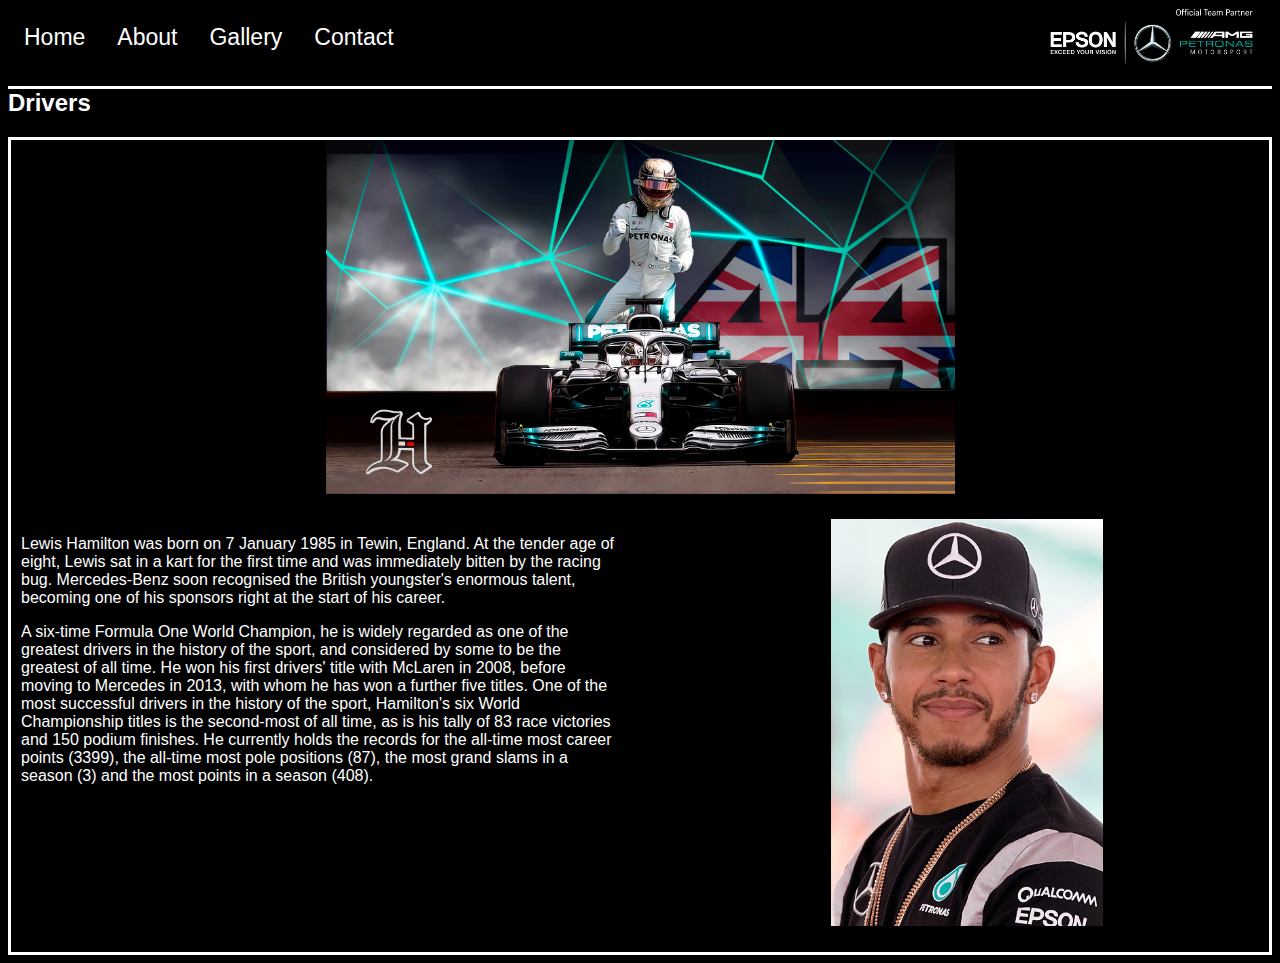
==== src/about.html @ 93f07370 "Added about page" ====
<html>
	<head>
	<title>About - Mercedes-AMG F1</title>
		<meta charset="UTF-8">
		<meta name="description" content="Mercedes F1 Team">
		<meta name="keywords" content="mercedes,f1,formula 1,hamilton">
		<meta name="author" content="Necula Florin-Alexandru">
		<link rel="stylesheet" type="text/css" href="style.css">	
	</head>
	<body>
		<header>
			<nav role="navigation">
					<picture>
						<source media="(max-width: 1000px)" srcset="mercedes_logo2.png">
						<img id="logo" src="mercedes_logo1.png" alt="Mercedes AMG Petronas Logo">
					</picture>
					<ul>
						<li><a href="home.html">Home</a></li>
						<li><a href="about.html">About</a></li>
						<li><a href="">Gallery</a>
							<ul class="dropdown">
								<li><a href="home.html">Team</a></li>
								<li><a href="home.html">Cars</a></li>
							</ul>
						</li>
						<li><a href="home.html">Contact</a></li>
					</ul>
			</nav>
		</header>
		
		<h2>Drivers</h2>
		<div class="container">
			<div class="item">
				<img id="frontimg" src="hamilton.png" alt="Hamilton">
			</div>
			<div class="item">
				<p>Lewis Hamilton was born on 7 January 1985 in Tewin, England. At the tender age of eight, Lewis sat in a kart for the first time and was immediately bitten by the racing bug. Mercedes-Benz soon recognised the British youngster's enormous talent, becoming one of his sponsors right at the start of his career.</p>
				<p>A six-time Formula One World Champion, he is widely regarded as one of the greatest drivers in the history of the sport, and considered by some to be the greatest of all time. He won his first drivers' title with McLaren in 2008, before moving to Mercedes in 2013, with whom he has won a further five titles. One of the most successful drivers in the history of the sport, Hamilton's six World Championship titles is the second-most of all time, as is his tally of 83 race victories and 150 podium finishes. He currently holds the records for the all-time most career points (3399), the all-time most pole positions (87), the most grand slams in a season (3) and the most points in a season (408).</p>
			</div>
			<div class="item">
				<img id="sideimg" src="lewis2.jpg">
			</div>
		</div>
	</body>
</html>
---- src/style.css ----
@media only screen and (min-width: 1001px) {
	a {
		text-decoration: none;
	}
	
	h1 {
		font-family: CorporateSRegular, "Helvetica Neue", Helvetica, Arial, sans-serif;
		color: #fff;
	}
	
	h4 {
		font-family: CorporateSDemi, Helvetica, Arial, sans-serif;
		color: #fff;
		font-size:1.3em;
	}
	
	h2 {
		font-family: CorporateSDemi, Helvetica, Arial, sans-serif;
		border-top:3px solid white;
		color: #fff;
	}
	
	p {
		font-family: CorporateSRegular, "Helvetica Neue", Helvetica, Arial, sans-serif;
		color: #fff;
		margin-left:10px;
	}
	
	nav {
		font-family: CorporateSRegular, "Helvetica Neue", Helvetica, Arial, sans-serif;
		width:auto;
		height:58px;
		background:#000;
		z-index:99;
	}

	ul {
		background: #000;
		list-style: none;
		margin: 0;
		padding-left: 0;
		z-index:99;
	}

	li {
		background: #000;
		display: block;
		float: left;
		padding: 1rem;
		position: relative;
		text-decoration: none;
		transition-duration: 0.5s;
		font-size:23px;
		z-index:99;
	}
	  
	li a {
		color: #fff;
	}

	li:hover, li:focus-within {
		background: #0ca597;
		cursor: pointer;
	}
	
	li:hover a {
		color:rgba(218,222,229,1);
	}

	li:focus-within a {
		outline: none;
	}

	ul li ul {
		background: rgba(218,222,229,1);
		visibility: hidden;
		opacity: 0;
		min-width: 5rem;
		position: absolute;
		transition: all 0.5s ease;
		margin-top: 1rem;
		left: 0;
		display: none;
		z-index:99;
	}

	ul li:hover > ul, ul li:focus-within > ul, ul li ul:hover, ul li ul:focus {
		visibility: visible;
		opacity: 1;
		display: block
	}

	ul li ul li {
		clear: both;
		width: 100%;
		z-index:99;
	}
	
	#logo {
		position:absolute;
		top:0px;
		right:0px;
		height:80px;
	}
	
	#homeimg {
		float: right;
		height:auto;
		width:40%;
		margin-right:125px;
	}
	
	#frontimg{
		display: block;
		margin-left: auto;
		margin-right: auto;
		width: 50%;
	}
	
	#sideimg{
		display: block;
		margin-left: auto;
		margin-right: auto;
		width: 45%;
	}

	
	body {
		background-color:#000;
	}

	* {box-sizing:border-box}

	.slideshow-container {
		max-width: 1000px;
		position: relative;
		margin: auto;
	}

	.mySlides {
		display: none;
	}

	.prev, .next {
		cursor: pointer;
		position: absolute;
		top: 50%;
		width: auto;
		margin-top: -22px;
		padding: 16px;
		color: white;
		font-weight: bold;
		font-size: 18px;
		transition: 0.6s ease;
		border-radius: 0 3px 3px 0;
		user-select: none;
	}

	.next {
		right: 0;
		border-radius: 3px 0 0 3px;
	}

	.prev:hover, .next:hover {
		background-color: rgba(0,0,0,0.8);
	}

	.text {
		color: #f2f2f2;
		font-size: 1.5em;
		padding: 8px 12px;
		position: absolute;
		bottom: 8px;
		width: 100%;
		text-align: center;
		font-family: CorporateSRegular, "Helvetica Neue", Helvetica, Arial, sans-serif;
		background:rgba(0,0,0,0.8);
	}

	.numbertext {
		color: #f2f2f2;
		font-size: 12px;
		padding: 8px 12px;
		position: absolute;
		top: 0;
	}

	.dot {
		cursor: pointer;
		height: 15px;
		width: 15px;
		margin: 0 2px;
		background-color: #bbb;
		border-radius: 50%;
		display: inline-block;
		transition: background-color 0.6s ease;
	}

	.active, .dot:hover {
		background-color: #717171;
	}

	.fade {
		-webkit-animation-name: fade;
		-webkit-animation-duration: 1.5s;
		animation-name: fade;
		animation-duration: 1.5s;
	}

	@-webkit-keyframes fade {
		from {opacity: .4}
		to {opacity: 1}
	}

	@keyframes fade {
		from {opacity: .4}
		to {opacity: 1}
	}		
	.container {
		display: flex;
		flex-wrap: wrap;
		justify-content: space-between;
		border:3px solid white;
	}

	.item {
	  width: 48%;
	  height: 30%;
	  margin-bottom: 2%;
	  position:relative;
	}

	.item:nth-child(3n+1) {
	  width: 100%;
	}
}

@media only screen and (max-width: 1000px) {
	h1 {
		font-family: CorporateSRegular, "Helvetica Neue", Helvetica, Arial, sans-serif;
		color: #fff;
	}
	
	h4 {
		font-family: CorporateSDemi, Helvetica, Arial, sans-serif;
		color: #fff;
		font-size:1.2em;
	}
	
	h2 {
		font-family: CorporateSDemi, Helvetica, Arial, sans-serif;
		color: #fff;
		font-size:2em;
		border-top:5px solid white;
	}
	
	p {
		font-family: CorporateSRegular, "Helvetica Neue", Helvetica, Arial, sans-serif;
		color: #fff;
	}
	
	a {
	  text-decoration: none;
	}

	nav {
		font-family: CorporateSRegular, "Helvetica Neue", Helvetica, Arial, sans-serif;
		width:auto;
		height:200px;
		background:#000;
		z-index:99;
	}

	ul {
		background: #000;
		list-style: none;
		margin: 0;
		padding-left: 0;
		z-index:99;
	}

	li {
		background: #000;
		display: block;
		float: left;
		padding: 1rem;
		position: relative;
		text-decoration: none;
		transition-duration: 0.5s;
		font-size:50px;
		z-index:99;
	}
	  
	li a {
		color: #fff;
	}

	li:hover, li:focus-within {
		background: #0ca597;
		cursor: pointer;
	}
	
	li:hover a {
		color:rgba(218,222,229,1);
	}

	li:focus-within a {
		outline: none;
	}

	ul li ul {
		background: rgba(218,222,229,1);
		visibility: hidden;
		opacity: 0;
		min-width: 5rem;
		position: absolute;
		transition: all 0.5s ease;
		margin-top: 1rem;
		left: 0;
		display: none;
		z-index:99;
	}

	ul li:hover > ul, ul li:focus-within > ul, ul li ul:hover, ul li ul:focus {
		visibility: visible;
		opacity: 1;
		display: block
	}

	ul li ul li {
		clear: both;
		width: 100%;
		z-index:99;
	}
	
	#logo {
		position:absolute;
		top:0px;
		right:0px;
		height:110px;
	}
	
	#homeimg {
		height:auto;
		width:100%;
	}
	
	#frontimg{
		display: block;
		margin-left: auto;
		margin-right: auto;
		width: 100%;
	}
	
	#sideimg{
		display: block;
		margin-left: auto;
		margin-right: auto;
		width: 100%;
	}

	body {
		background-color:#000;
	}

	* {box-sizing:border-box}

	.slideshow-container {
		max-width: 1000px;
		position: relative;
		margin: auto;
	}

	.mySlides {
		display: none;
	}

	.prev, .next {
		cursor: pointer;
		position: absolute;
		top: 50%;
		width: auto;
		margin-top: -22px;
		padding: 16px;
		color: white;
		font-weight: bold;
		font-size: 18px;
		transition: 0.6s ease;
		border-radius: 0 3px 3px 0;
		user-select: none;
	}

	.next {
		right: 0;
		border-radius: 3px 0 0 3px;
	}

	.prev:hover, .next:hover {
		background-color: rgba(0,0,0,0.8);
	}

	.text {
		color: #f2f2f2;
		font-size: 0.8em;
		padding: 8px 12px;
		position: absolute;
		bottom: 8px;
		width: 100%;
		text-align: center;
		font-family: CorporateSRegular, "Helvetica Neue", Helvetica, Arial, sans-serif;
		background:rgba(0,0,0,0.8);
	}

	.numbertext {
		color: #f2f2f2;
		font-size: 12px;
		padding: 8px 12px;
		position: absolute;
		top: 0;
	}

	.dot {
		cursor: pointer;
		height: 15px;
		width: 15px;
		margin: 0 2px;
		background-color: #bbb;
		border-radius: 50%;
		display: inline-block;
		transition: background-color 0.6s ease;
	}

	.active, .dot:hover {
		background-color: #717171;
	}

	.fade {
		-webkit-animation-name: fade;
		-webkit-animation-duration: 1.5s;
		animation-name: fade;
		animation-duration: 1.5s;
	}

	@-webkit-keyframes fade {
		from {opacity: .4}
		to {opacity: 1}
	}

	@keyframes fade {
		from {opacity: .4}
		to {opacity: 1}
	}	
	
	.container {
		display: flex;
		flex-wrap: wrap;
		justify-content: space-between;
	}

	.item {
	  width: 48%;
	  height: 30%;
	  margin-bottom: 2%;
	  position:relative;
	}

	.item:nth-child(3n+1) {
	  width: 100%;
	}
}	
}
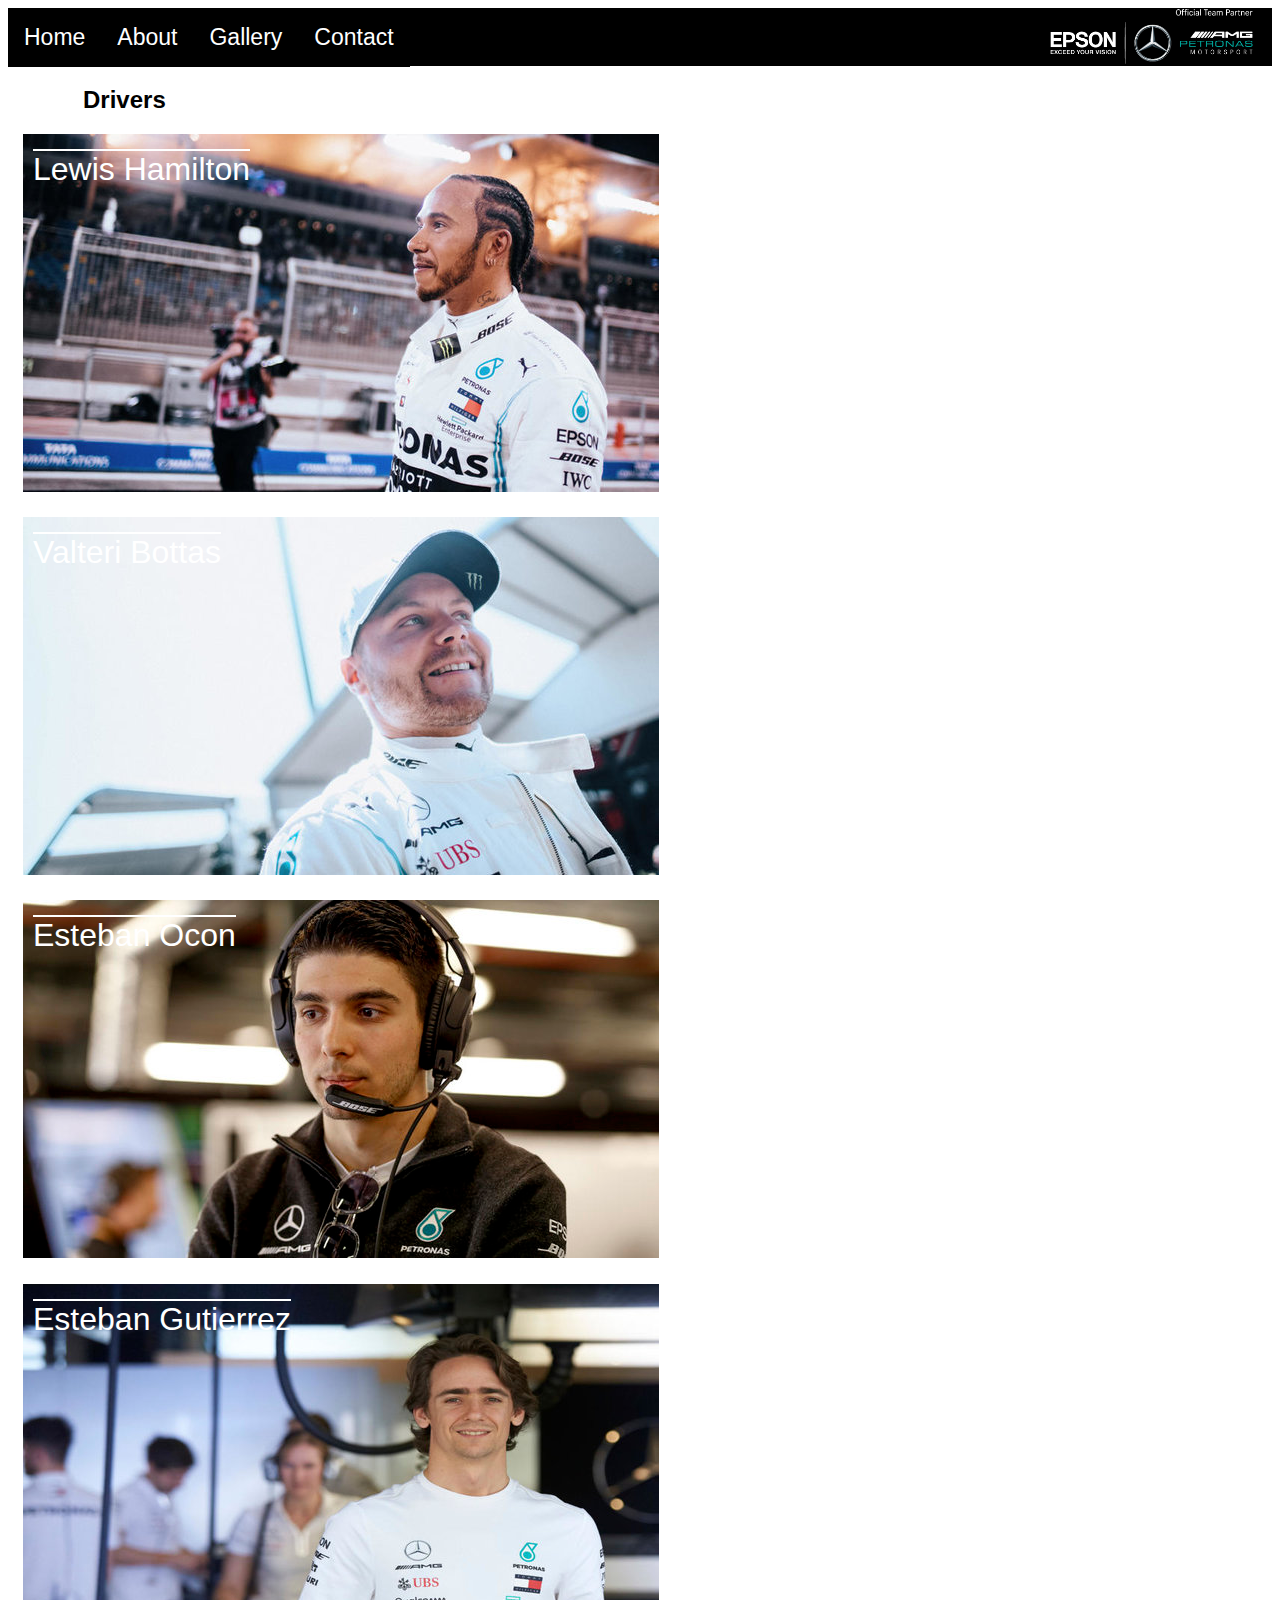
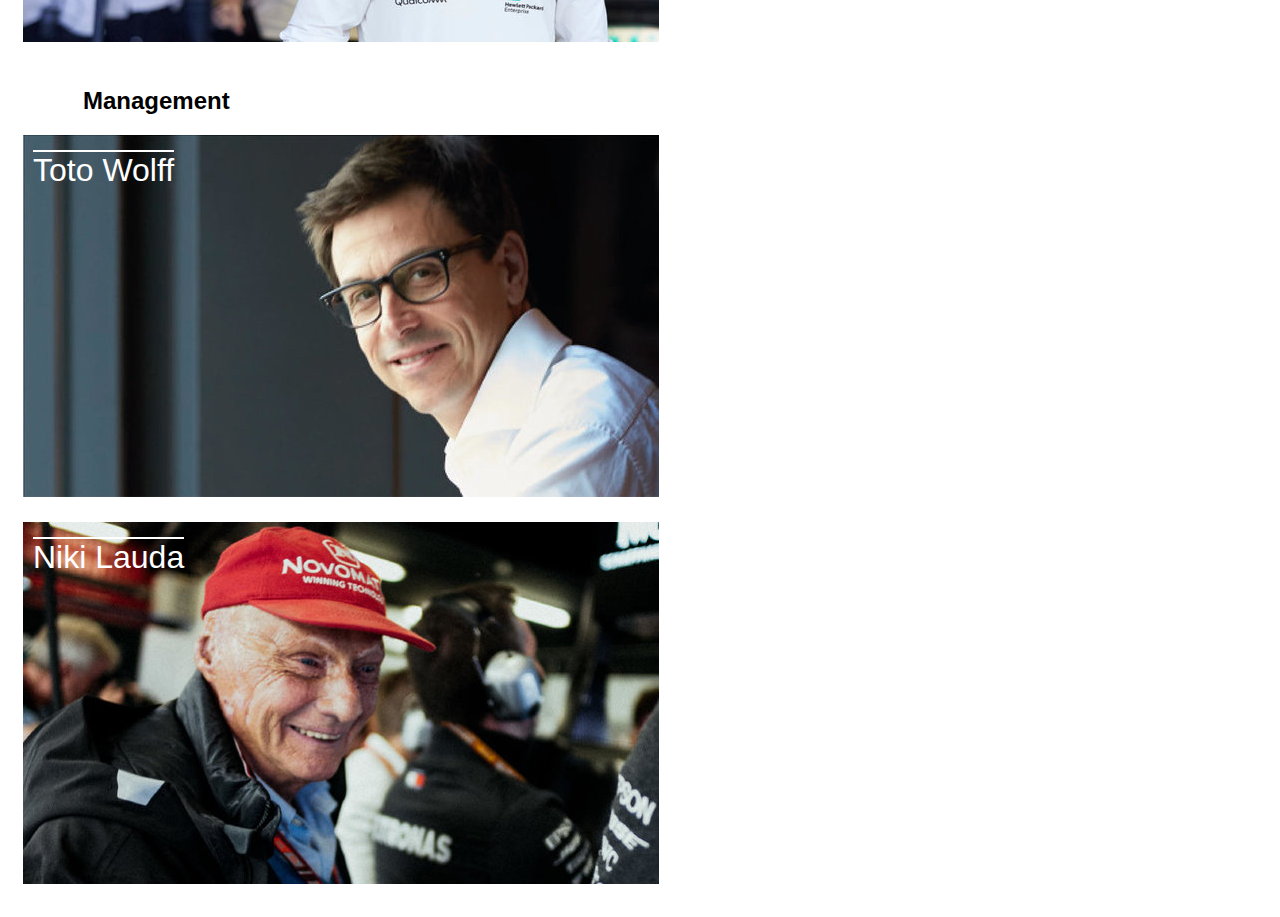
==== commit 572079a8: "Modified about page" ====
--- a/src/about.html
+++ b/src/about.html
@@ -7,7 +7,7 @@
 		<meta name="author" content="Necula Florin-Alexandru">
 		<link rel="stylesheet" type="text/css" href="style.css">	
 	</head>
-	<body>
+	<body id="about">
 		<header>
 			<nav role="navigation">
 					<picture>
@@ -31,15 +31,33 @@
 		<h2>Drivers</h2>
 		<div class="container">
 			<div class="item">
-				<img id="frontimg" src="hamilton.png" alt="Hamilton">
+				<img id="drivers" src="rsz_hamilton.jpg">
+				<div id="imgtext">Lewis Hamilton</div>
 			</div>
 			<div class="item">
-				<p>Lewis Hamilton was born on 7 January 1985 in Tewin, England. At the tender age of eight, Lewis sat in a kart for the first time and was immediately bitten by the racing bug. Mercedes-Benz soon recognised the British youngster's enormous talent, becoming one of his sponsors right at the start of his career.</p>
-				<p>A six-time Formula One World Champion, he is widely regarded as one of the greatest drivers in the history of the sport, and considered by some to be the greatest of all time. He won his first drivers' title with McLaren in 2008, before moving to Mercedes in 2013, with whom he has won a further five titles. One of the most successful drivers in the history of the sport, Hamilton's six World Championship titles is the second-most of all time, as is his tally of 83 race victories and 150 podium finishes. He currently holds the records for the all-time most career points (3399), the all-time most pole positions (87), the most grand slams in a season (3) and the most points in a season (408).</p>
+				<img id="drivers" src="rsz_valteri.jpg">
+				<div id="imgtext">Valteri Bottas</div>
 			</div>
 			<div class="item">
-				<img id="sideimg" src="lewis2.jpg">
+				<img id="drivers" src="rsz_ocon.jpg">
+				<div id="imgtext">Esteban Ocon</div>
+			</div>			
+			<div class="item">
+				<img id="drivers" src="rsz_1gutierez.jpg">
+				<div id="imgtext">Esteban Gutierrez</div>
 			</div>
 		</div>
+		<h2>Management</h2>
+		<div class="container">
+			<div class="item">
+				<img id="drivers" src="rsz_wolff.jpg">
+				<div id="imgtext">Toto Wolff</div>
+			</div>
+			<div class="niki" id="niki">
+				<img id="drivers" src="rsz_niki.jpg">
+				<div id="imgtext">Niki Lauda</div>
+			</div>
+		</div>
+		<script src="script2.js"></script>
 	</body>
 </html>--- a/src/style.css
+++ b/src/style.css
@@ -16,8 +16,8 @@
 	
 	h2 {
 		font-family: CorporateSDemi, Helvetica, Arial, sans-serif;
-		border-top:3px solid white;
-		color: #fff;
+		color: #000;
+		margin-left:75px;
 	}
 	
 	p {
@@ -110,20 +110,19 @@
 		margin-right:125px;
 	}
 	
-	#frontimg{
-		display: block;
-		margin-left: auto;
-		margin-right: auto;
-		width: 50%;
-	}
-	
-	#sideimg{
-		display: block;
-		margin-left: auto;
-		margin-right: auto;
-		width: 45%;
-	}
-
+	#about {
+		background-color:#fff;
+	}
+	
+	#imgtext {
+		position:absolute;
+		top:15px;
+		left:10px;
+		font-family: CorporateSRegular, "Helvetica Neue", Helvetica, Arial, sans-serif;
+		color: #fff;
+		font-size:2em;
+		border-top:2px solid white;
+	}
 	
 	body {
 		background-color:#000;
@@ -219,20 +218,21 @@
 	.container {
 		display: flex;
 		flex-wrap: wrap;
-		justify-content: space-between;
-		border:3px solid white;
+		justify-content: flex-start;
 	}
 
 	.item {
-	  width: 48%;
-	  height: 30%;
-	  margin-bottom: 2%;
-	  position:relative;
-	}
-
-	.item:nth-child(3n+1) {
-	  width: 100%;
-	}
+		margin-bottom: 2%;
+		margin-left:15px;
+		position:relative;
+	}
+	
+	.niki {
+		margin-bottom: 2%;
+		margin-left:15px;
+		position:relative;
+	}
+	
 }
 
 @media only screen and (max-width: 1000px) {
@@ -249,9 +249,9 @@
 	
 	h2 {
 		font-family: CorporateSDemi, Helvetica, Arial, sans-serif;
-		color: #fff;
+		color: #000;
 		font-size:2em;
-		border-top:5px solid white;
+		border-top:5px solid black;
 	}
 	
 	p {
@@ -345,20 +345,24 @@
 		width:100%;
 	}
 	
-	#frontimg{
-		display: block;
-		margin-left: auto;
-		margin-right: auto;
-		width: 100%;
-	}
-	
-	#sideimg{
-		display: block;
-		margin-left: auto;
-		margin-right: auto;
-		width: 100%;
-	}
-
+	#about {
+		background-color:#fff;
+	}
+
+	#drivers {
+		width:100%;
+	}
+	
+	#imgtext {
+		position:absolute;
+		top:15px;
+		left:10px;
+		font-family: CorporateSRegular, "Helvetica Neue", Helvetica, Arial, sans-serif;
+		color: #fff;
+		font-size:2em;
+		border-top:2px solid white;
+	}
+	
 	body {
 		background-color:#000;
 	}
@@ -454,18 +458,21 @@
 	.container {
 		display: flex;
 		flex-wrap: wrap;
-		justify-content: space-between;
+		justify-content: flex-start;
 	}
 
 	.item {
-	  width: 48%;
-	  height: 30%;
-	  margin-bottom: 2%;
-	  position:relative;
-	}
-
-	.item:nth-child(3n+1) {
-	  width: 100%;
-	}
-}	
-}+		margin-bottom: 2%;
+		margin-left:0px;
+		position:relative;
+		width:100%;
+	}
+
+	.niki {
+		margin-bottom: 2%;
+		margin-left:0px;
+		position:relative;
+		width:100%;
+	}
+	
+}	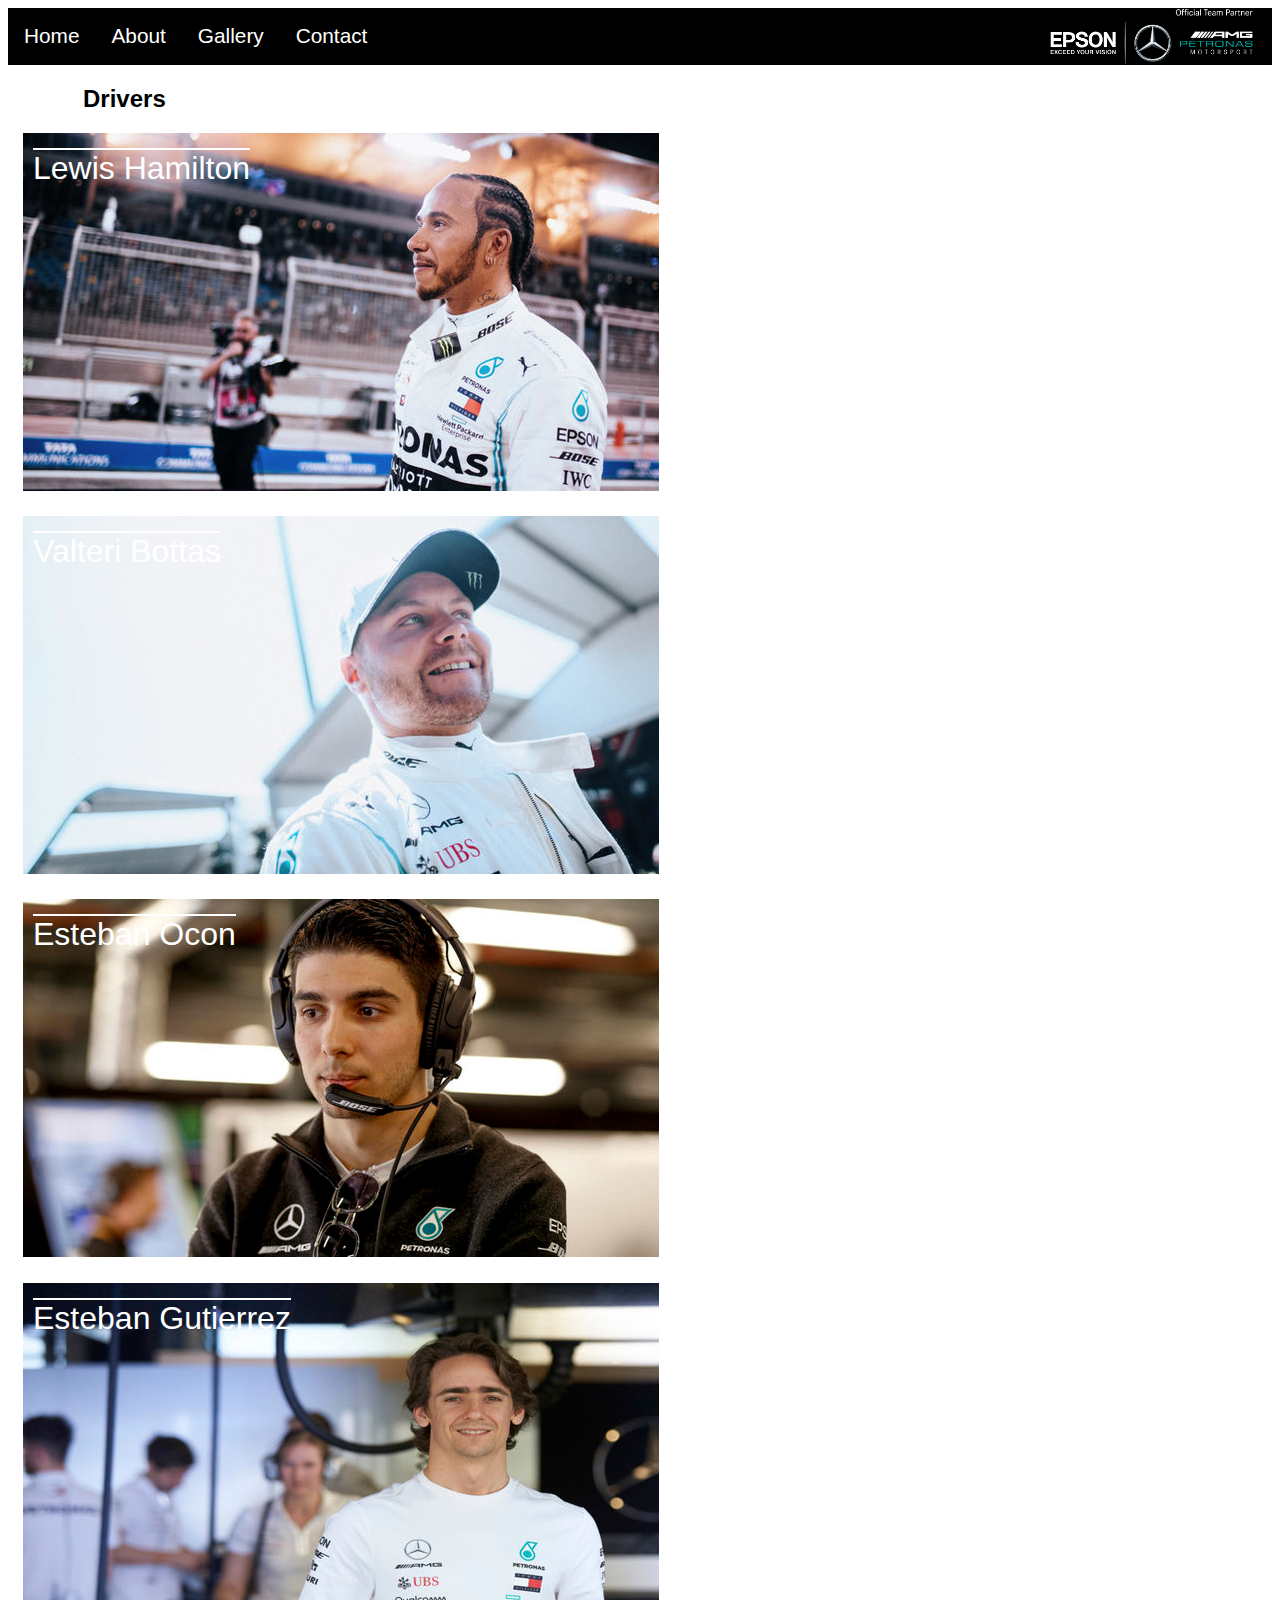
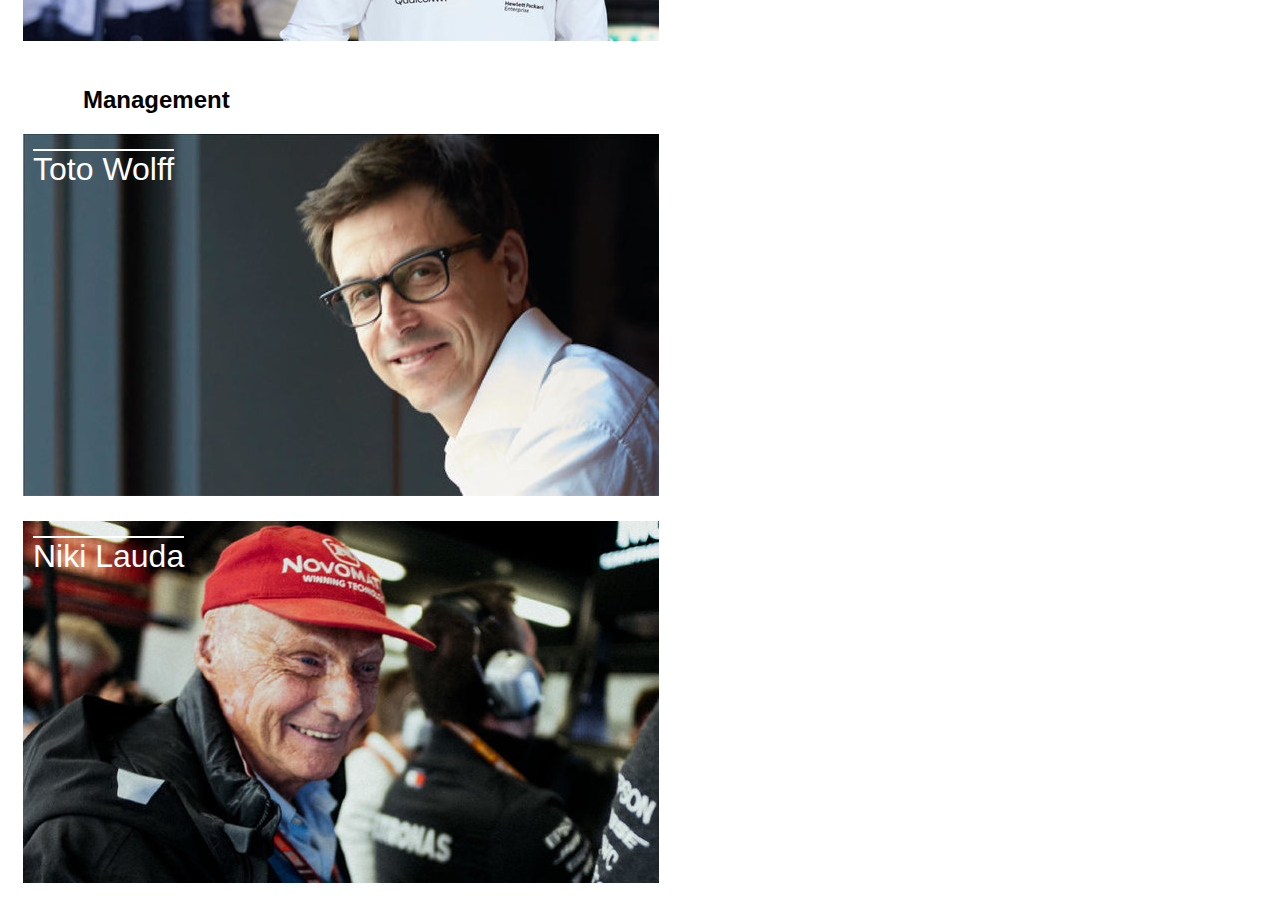
==== commit 6716ebbf: "Added gallery" ====
--- a/src/about.html
+++ b/src/about.html
@@ -1,6 +1,6 @@
 <html>
 	<head>
-	<title>About - Mercedes-AMG F1</title>
+		<title>About - Mercedes-AMG F1</title>
 		<meta charset="UTF-8">
 		<meta name="description" content="Mercedes F1 Team">
 		<meta name="keywords" content="mercedes,f1,formula 1,hamilton">
@@ -17,10 +17,10 @@
 					<ul>
 						<li><a href="home.html">Home</a></li>
 						<li><a href="about.html">About</a></li>
-						<li><a href="">Gallery</a>
+						<li><a>Gallery</a>
 							<ul class="dropdown">
-								<li><a href="home.html">Team</a></li>
-								<li><a href="home.html">Cars</a></li>
+								<li><a href="team.html">Team</a></li>
+								<li><a href="cars.html">Cars</a></li>
 							</ul>
 						</li>
 						<li><a href="home.html">Contact</a></li>
--- a/src/style.css
+++ b/src/style.css
@@ -6,6 +6,9 @@
 	h1 {
 		font-family: CorporateSRegular, "Helvetica Neue", Helvetica, Arial, sans-serif;
 		color: #fff;
+		font-size: 2rem;
+		margin: 1rem;
+		font-weight: bold;
 	}
 	
 	h4 {
@@ -29,7 +32,7 @@
 	nav {
 		font-family: CorporateSRegular, "Helvetica Neue", Helvetica, Arial, sans-serif;
 		width:auto;
-		height:58px;
+		height:57px;
 		background:#000;
 		z-index:99;
 	}
@@ -50,7 +53,7 @@
 		position: relative;
 		text-decoration: none;
 		transition-duration: 0.5s;
-		font-size:23px;
+		font-size:1.3em;
 		z-index:99;
 	}
 	  
@@ -233,12 +236,56 @@
 		position:relative;
 	}
 	
+	#gallery {
+		font-family: Helvetica, Arial, sans-serif;
+		margin: 0 auto;
+		max-width: 700px;
+		width: 100%;
+	}
+	
+	#galerie {
+		width: 100%;
+		height: 400px;
+		object-fit: cover;
+	}
+	
+	#paragrafgal{
+		font-size:1em;
+		color:black;
+	}
+	
+	strong { 
+		font-weight: bold; 
+	}
+	.grid {
+		display: flex;
+		flex-wrap: wrap;
+		justify-content: space-around;
+		width: 100%;
+	}
+	figure {
+		margin: 1rem;
+		position: relative;
+	}
+	figcaption {
+		background: rgba(250,250,250, .8);
+		bottom: 0;
+		box-sizing: border-box;
+		position: absolute;
+		width: 100%;
+		height:35%;
+		padding: 1rem;
+	}
 }
 
 @media only screen and (max-width: 1000px) {
 	h1 {
 		font-family: CorporateSRegular, "Helvetica Neue", Helvetica, Arial, sans-serif;
 		color: #fff;
+		font-size: 4em;
+		margin: 1rem;
+		font-weight: bold;
+		border-top:5px solid white;
 	}
 	
 	h4 {
@@ -266,7 +313,7 @@
 	nav {
 		font-family: CorporateSRegular, "Helvetica Neue", Helvetica, Arial, sans-serif;
 		width:auto;
-		height:200px;
+		height:131px;
 		background:#000;
 		z-index:99;
 	}
@@ -287,7 +334,7 @@
 		position: relative;
 		text-decoration: none;
 		transition-duration: 0.5s;
-		font-size:50px;
+		font-size:1.8em;
 		z-index:99;
 	}
 	  
@@ -405,7 +452,7 @@
 
 	.text {
 		color: #f2f2f2;
-		font-size: 0.8em;
+		font-size: 1.8em;
 		padding: 8px 12px;
 		position: absolute;
 		bottom: 8px;
@@ -475,4 +522,43 @@
 		width:100%;
 	}
 	
+	#gallery {
+		font-family: Helvetica, Arial, sans-serif;
+		margin: 0 auto;
+		max-width: 1000px;
+		width: 100%;
+		height:auto;
+	}
+	
+	#galerie {
+		width: 100%;
+		height: auto;
+		object-fit: cover;
+	}
+	
+	#paragrafgal{
+		color:white;
+	}
+	
+	strong { 
+		font-weight: bold;
+		color:white;
+	}
+	.grid {
+		display: flex;
+		flex-wrap: wrap;
+		justify-content: space-around;
+		width: 100%;
+	}
+	figure {
+		margin: 1rem;
+		position: relative;
+	}
+	figcaption {
+		font-size:1.5em;
+		bottom: 0;
+		padding: 0rem;
+		color:white;
+	}
+	
 }	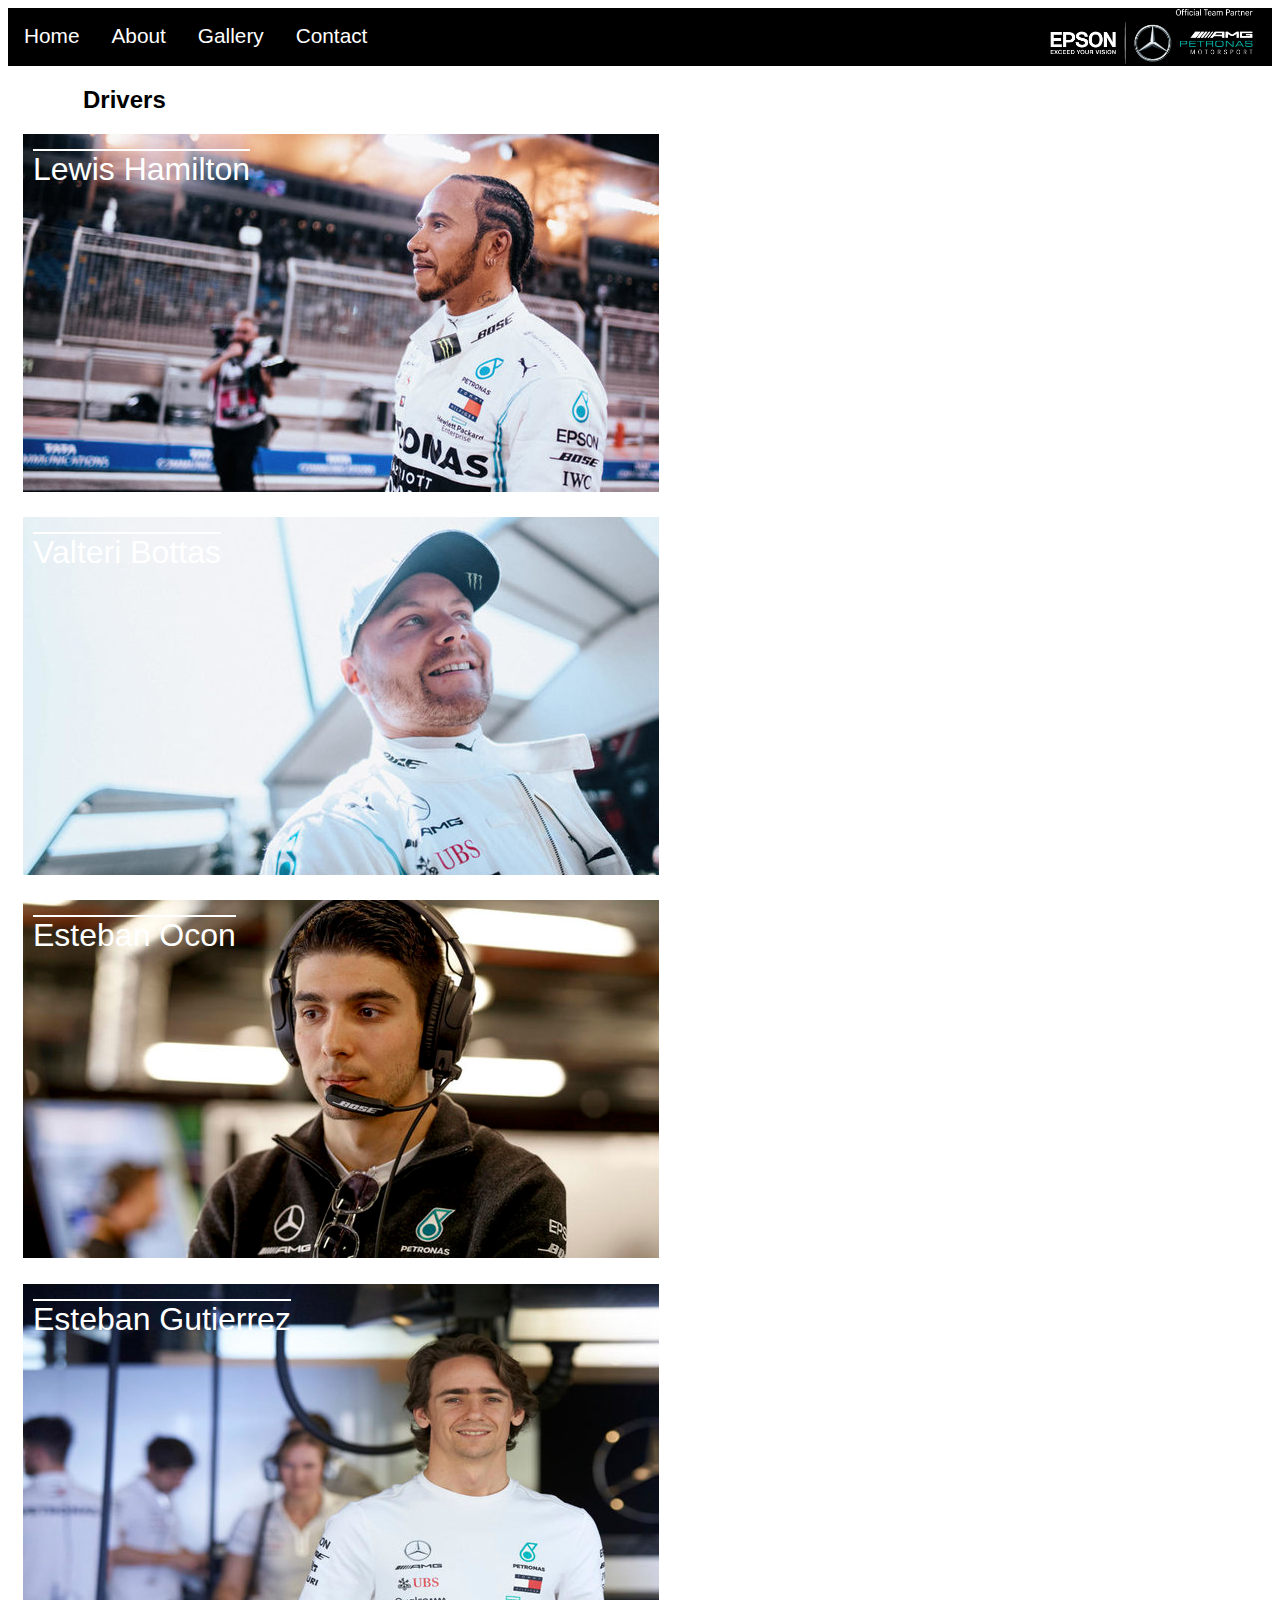
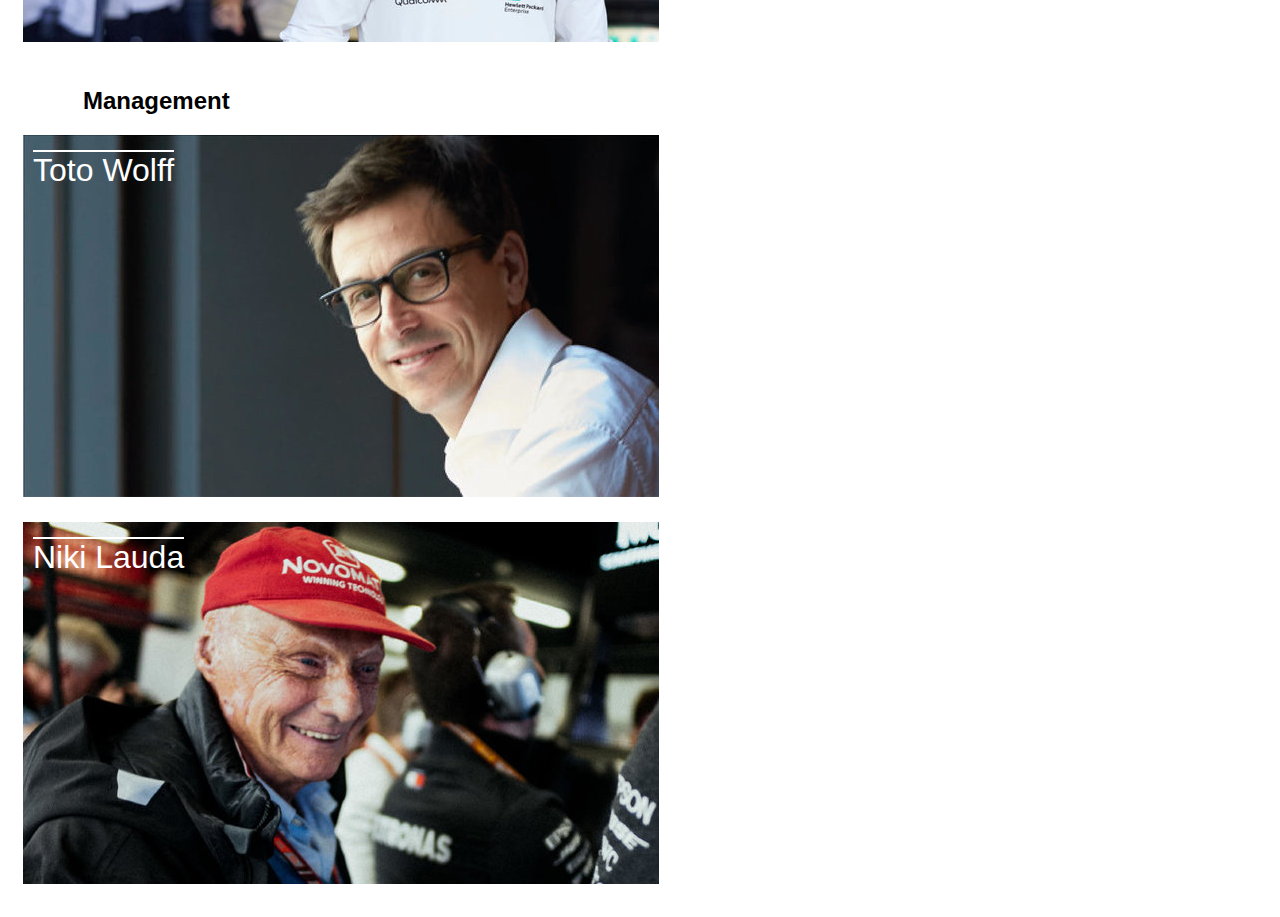
==== commit e3660ef9: "v1.0" ====
--- a/src/about.html
+++ b/src/about.html
@@ -17,13 +17,13 @@
 					<ul>
 						<li><a href="home.html">Home</a></li>
 						<li><a href="about.html">About</a></li>
-						<li><a>Gallery</a>
+						<li><a href="#">Gallery</a>
 							<ul class="dropdown">
 								<li><a href="team.html">Team</a></li>
 								<li><a href="cars.html">Cars</a></li>
 							</ul>
 						</li>
-						<li><a href="home.html">Contact</a></li>
+						<li><a href="contact.html">Contact</a></li>
 					</ul>
 			</nav>
 		</header>
--- a/src/style.css
+++ b/src/style.css
@@ -4,7 +4,7 @@
 	}
 	
 	h1 {
-		font-family: CorporateSRegular, "Helvetica Neue", Helvetica, Arial, sans-serif;
+		font-family:Helvetica, Arial, sans-serif;
 		color: #fff;
 		font-size: 2rem;
 		margin: 1rem;
@@ -12,27 +12,33 @@
 	}
 	
 	h4 {
-		font-family: CorporateSDemi, Helvetica, Arial, sans-serif;
+		font-family: Helvetica, Arial, sans-serif;
 		color: #fff;
 		font-size:1.3em;
 	}
 	
 	h2 {
-		font-family: CorporateSDemi, Helvetica, Arial, sans-serif;
+		font-family: Helvetica, Arial, sans-serif;
 		color: #000;
 		margin-left:75px;
 	}
 	
+	h3 {
+		font-family:Helvetica, Arial, sans-serif;
+		color:#fff;
+		font-size:1.7em;
+	}
+	
 	p {
-		font-family: CorporateSRegular, "Helvetica Neue", Helvetica, Arial, sans-serif;
+		font-family:  Helvetica, Arial, sans-serif;
 		color: #fff;
 		margin-left:10px;
 	}
 	
 	nav {
-		font-family: CorporateSRegular, "Helvetica Neue", Helvetica, Arial, sans-serif;
+		font-family: Helvetica, Arial, sans-serif;
 		width:auto;
-		height:57px;
+		height:58px;
 		background:#000;
 		z-index:99;
 	}
@@ -121,7 +127,7 @@
 		position:absolute;
 		top:15px;
 		left:10px;
-		font-family: CorporateSRegular, "Helvetica Neue", Helvetica, Arial, sans-serif;
+		font-family: Helvetica, Arial, sans-serif;
 		color: #fff;
 		font-size:2em;
 		border-top:2px solid white;
@@ -175,7 +181,7 @@
 		bottom: 8px;
 		width: 100%;
 		text-align: center;
-		font-family: CorporateSRegular, "Helvetica Neue", Helvetica, Arial, sans-serif;
+		font-family:  Helvetica, Arial, sans-serif;
 		background:rgba(0,0,0,0.8);
 	}
 
@@ -239,13 +245,13 @@
 	#gallery {
 		font-family: Helvetica, Arial, sans-serif;
 		margin: 0 auto;
-		max-width: 700px;
+		max-width: 1000px;
 		width: 100%;
 	}
 	
 	#galerie {
 		width: 100%;
-		height: 400px;
+		height: auto;
 		object-fit: cover;
 	}
 	
@@ -257,30 +263,71 @@
 	strong { 
 		font-weight: bold; 
 	}
+	
 	.grid {
 		display: flex;
 		flex-wrap: wrap;
 		justify-content: space-around;
 		width: 100%;
 	}
+	
 	figure {
 		margin: 1rem;
 		position: relative;
 	}
+	
 	figcaption {
+		visibility:hidden;
 		background: rgba(250,250,250, .8);
 		bottom: 0;
 		box-sizing: border-box;
 		position: absolute;
 		width: 100%;
-		height:35%;
+		height:27%;
 		padding: 1rem;
+	}
+	
+	figure:hover > figcaption{
+		visibility:visible;
+	}
+	
+	table {
+		width: 25%;
+		margin-top:50px;
+	}
+	
+	table, th, td {
+		border: 1px solid white;
+		border-collapse: collapse;
+	}
+	
+	th, td {
+		padding: 5px;
+		text-align: left;
+		color:white;
+		font-size:1.5em;
+	}
+	
+	.column {
+		float: left;
+		width: 33.33%;
+	}
+
+	.row::after {
+		content: "";
+		clear: both;
+		display: table;
+	}
+	
+	#partners {
+		width:90%;
+		height:auto;
 	}
 }
 
 @media only screen and (max-width: 1000px) {
 	h1 {
-		font-family: CorporateSRegular, "Helvetica Neue", Helvetica, Arial, sans-serif;
+		font-family:  Helvetica, Arial, sans-serif;
 		color: #fff;
 		font-size: 4em;
 		margin: 1rem;
@@ -289,20 +336,26 @@
 	}
 	
 	h4 {
-		font-family: CorporateSDemi, Helvetica, Arial, sans-serif;
+		font-family:  Helvetica, Arial, sans-serif;
 		color: #fff;
 		font-size:1.2em;
 	}
 	
 	h2 {
-		font-family: CorporateSDemi, Helvetica, Arial, sans-serif;
+		font-family: Helvetica, Arial, sans-serif;
 		color: #000;
 		font-size:2em;
 		border-top:5px solid black;
 	}
 	
+	h3 {
+		font-family:  Helvetica, Arial, sans-serif;
+		color:#fff;
+		font-size:3em;
+	}
+	
 	p {
-		font-family: CorporateSRegular, "Helvetica Neue", Helvetica, Arial, sans-serif;
+		font-family:  Helvetica, Arial, sans-serif;
 		color: #fff;
 	}
 	
@@ -311,7 +364,7 @@
 	}
 
 	nav {
-		font-family: CorporateSRegular, "Helvetica Neue", Helvetica, Arial, sans-serif;
+		font-family:  Helvetica, Arial, sans-serif;
 		width:auto;
 		height:131px;
 		background:#000;
@@ -404,7 +457,7 @@
 		position:absolute;
 		top:15px;
 		left:10px;
-		font-family: CorporateSRegular, "Helvetica Neue", Helvetica, Arial, sans-serif;
+		font-family: Helvetica, Arial, sans-serif;
 		color: #fff;
 		font-size:2em;
 		border-top:2px solid white;
@@ -458,7 +511,7 @@
 		bottom: 8px;
 		width: 100%;
 		text-align: center;
-		font-family: CorporateSRegular, "Helvetica Neue", Helvetica, Arial, sans-serif;
+		font-family:  Helvetica, Arial, sans-serif;
 		background:rgba(0,0,0,0.8);
 	}
 
@@ -544,16 +597,19 @@
 		font-weight: bold;
 		color:white;
 	}
+	
 	.grid {
 		display: flex;
 		flex-wrap: wrap;
 		justify-content: space-around;
 		width: 100%;
 	}
+	
 	figure {
 		margin: 1rem;
 		position: relative;
 	}
+	
 	figcaption {
 		font-size:1.5em;
 		bottom: 0;
@@ -561,4 +617,359 @@
 		color:white;
 	}
 	
+	table {
+		width: 100%;
+		margin-top:50px;
+	}
+	
+	table, th, td {
+		border: 1px solid white;
+		border-collapse: collapse;
+	}
+	
+	th, td {
+		padding: 5px;
+		text-align: left;
+		color:white;
+		font-size:2em;
+	}
+	
+	.column {
+		width: 100%;
+		margin-top:50px;
+	}
+
+	.row::after {
+		content: "";
+		clear: both;
+		display: table;
+	}
+	
+	#partners {
+		width:90%;
+		height:auto;
+	}
+}	
+
+@media only screen and (max-width: 640px) {
+	h1 {
+		font-family: Helvetica, Arial, sans-serif;
+		color: #fff;
+		font-size: 4em;
+		margin: 1rem;
+		font-weight: bold;
+		border-top:5px solid white;
+	}
+	
+	h4 {
+		font-family:  Helvetica, Arial, sans-serif;
+		color: #fff;
+		font-size:1.2em;
+	}
+	
+	h2 {
+		font-family:  Helvetica, Arial, sans-serif;
+		color: #000;
+		font-size:2em;
+		border-top:5px solid black;
+	}
+	
+	h3 {
+		font-family: Helvetica, Arial, sans-serif;
+		color:#fff;
+		font-size:3em;
+	}
+	
+	p {
+		font-family:  Helvetica, Arial, sans-serif;
+		color: #fff;
+	}
+	
+	a {
+	  text-decoration: none;
+	}
+
+	nav {
+		font-family:  Helvetica, Arial, sans-serif;
+		width:auto;
+		height:131px;
+		background:#000;
+		z-index:99;
+	}
+
+	ul {
+		background: #000;
+		list-style: none;
+		margin: 0;
+		padding-left: 0;
+		z-index:99;
+	}
+
+	li {
+		background: #000;
+		display: block;
+		float: left;
+		padding: 1rem;
+		position: relative;
+		text-decoration: none;
+		transition-duration: 0.5s;
+		font-size:1.8em;
+		z-index:99;
+	}
+	  
+	li a {
+		color: #fff;
+	}
+
+	li:hover, li:focus-within {
+		background: #0ca597;
+		cursor: pointer;
+	}
+	
+	li:hover a {
+		color:rgba(218,222,229,1);
+	}
+
+	li:focus-within a {
+		outline: none;
+	}
+
+	ul li ul {
+		background: rgba(218,222,229,1);
+		visibility: hidden;
+		opacity: 0;
+		min-width: 5rem;
+		position: absolute;
+		transition: all 0.5s ease;
+		margin-top: 1rem;
+		left: 0;
+		display: none;
+		z-index:99;
+	}
+
+	ul li:hover > ul, ul li:focus-within > ul, ul li ul:hover, ul li ul:focus {
+		visibility: visible;
+		opacity: 1;
+		display: block
+	}
+
+	ul li ul li {
+		clear: both;
+		width: 100%;
+		z-index:99;
+	}
+	
+	#logo {
+		visibility: hidden;
+	}
+	
+	#homeimg {
+		height:auto;
+		width:100%;
+	}
+	
+	#about {
+		background-color:#fff;
+	}
+
+	#drivers {
+		width:100%;
+	}
+	
+	#imgtext {
+		position:absolute;
+		top:15px;
+		left:10px;
+		font-family:  Helvetica, Arial, sans-serif;
+		color: #fff;
+		font-size:2em;
+		border-top:2px solid white;
+	}
+	
+	body {
+		background-color:#000;
+	}
+
+	* {box-sizing:border-box}
+
+	.slideshow-container {
+		max-width: 1000px;
+		position: relative;
+		margin: auto;
+	}
+
+	.mySlides {
+		display: none;
+	}
+
+	.prev, .next {
+		cursor: pointer;
+		position: absolute;
+		top: 50%;
+		width: auto;
+		margin-top: -22px;
+		padding: 16px;
+		color: white;
+		font-weight: bold;
+		font-size: 18px;
+		transition: 0.6s ease;
+		border-radius: 0 3px 3px 0;
+		user-select: none;
+	}
+
+	.next {
+		right: 0;
+		border-radius: 3px 0 0 3px;
+	}
+
+	.prev:hover, .next:hover {
+		background-color: rgba(0,0,0,0.8);
+	}
+
+	.text {
+		color: #f2f2f2;
+		font-size: 1.8em;
+		padding: 8px 12px;
+		position: absolute;
+		bottom: 8px;
+		width: 100%;
+		text-align: center;
+		font-family:  Helvetica, Arial, sans-serif;
+		background:rgba(0,0,0,0.8);
+	}
+
+	.numbertext {
+		color: #f2f2f2;
+		font-size: 12px;
+		padding: 8px 12px;
+		position: absolute;
+		top: 0;
+	}
+
+	.dot {
+		cursor: pointer;
+		height: 15px;
+		width: 15px;
+		margin: 0 2px;
+		background-color: #bbb;
+		border-radius: 50%;
+		display: inline-block;
+		transition: background-color 0.6s ease;
+	}
+
+	.active, .dot:hover {
+		background-color: #717171;
+	}
+
+	.fade {
+		-webkit-animation-name: fade;
+		-webkit-animation-duration: 1.5s;
+		animation-name: fade;
+		animation-duration: 1.5s;
+	}
+
+	@-webkit-keyframes fade {
+		from {opacity: .4}
+		to {opacity: 1}
+	}
+
+	@keyframes fade {
+		from {opacity: .4}
+		to {opacity: 1}
+	}	
+	
+	.container {
+		display: flex;
+		flex-wrap: wrap;
+		justify-content: flex-start;
+	}
+
+	.item {
+		margin-bottom: 2%;
+		margin-left:0px;
+		position:relative;
+		width:100%;
+	}
+
+	.niki {
+		margin-bottom: 2%;
+		margin-left:0px;
+		position:relative;
+		width:100%;
+	}
+	
+	#gallery {
+		font-family: Helvetica, Arial, sans-serif;
+		margin: 0 auto;
+		max-width: 1000px;
+		width: 100%;
+		height:auto;
+	}
+	
+	#galerie {
+		width: 100%;
+		height: auto;
+		object-fit: cover;
+	}
+	
+	#paragrafgal{
+		color:white;
+	}
+	
+	strong { 
+		font-weight: bold;
+		color:white;
+	}
+	
+	.grid {
+		display: flex;
+		flex-wrap: wrap;
+		justify-content: space-around;
+		width: 100%;
+	}
+	
+	figure {
+		margin: 1rem;
+		position: relative;
+	}
+	
+	figcaption {
+		font-size:1.5em;
+		bottom: 0;
+		padding: 0rem;
+		color:white;
+	}
+	
+	table {
+		width: 100%;
+		margin-top:50px;
+	}
+	
+	table, th, td {
+		border: 1px solid white;
+		border-collapse: collapse;
+	}
+	
+	th, td {
+		padding: 5px;
+		text-align: left;
+		color:white;
+		font-size:2em;
+	}
+	
+	.column {
+		width: 100%;
+		margin-top:50px;
+	}
+
+	.row::after {
+		content: "";
+		clear: both;
+		display: table;
+	}
+	
+	#partners {
+		width:90%;
+		height:auto;
+	}
 }	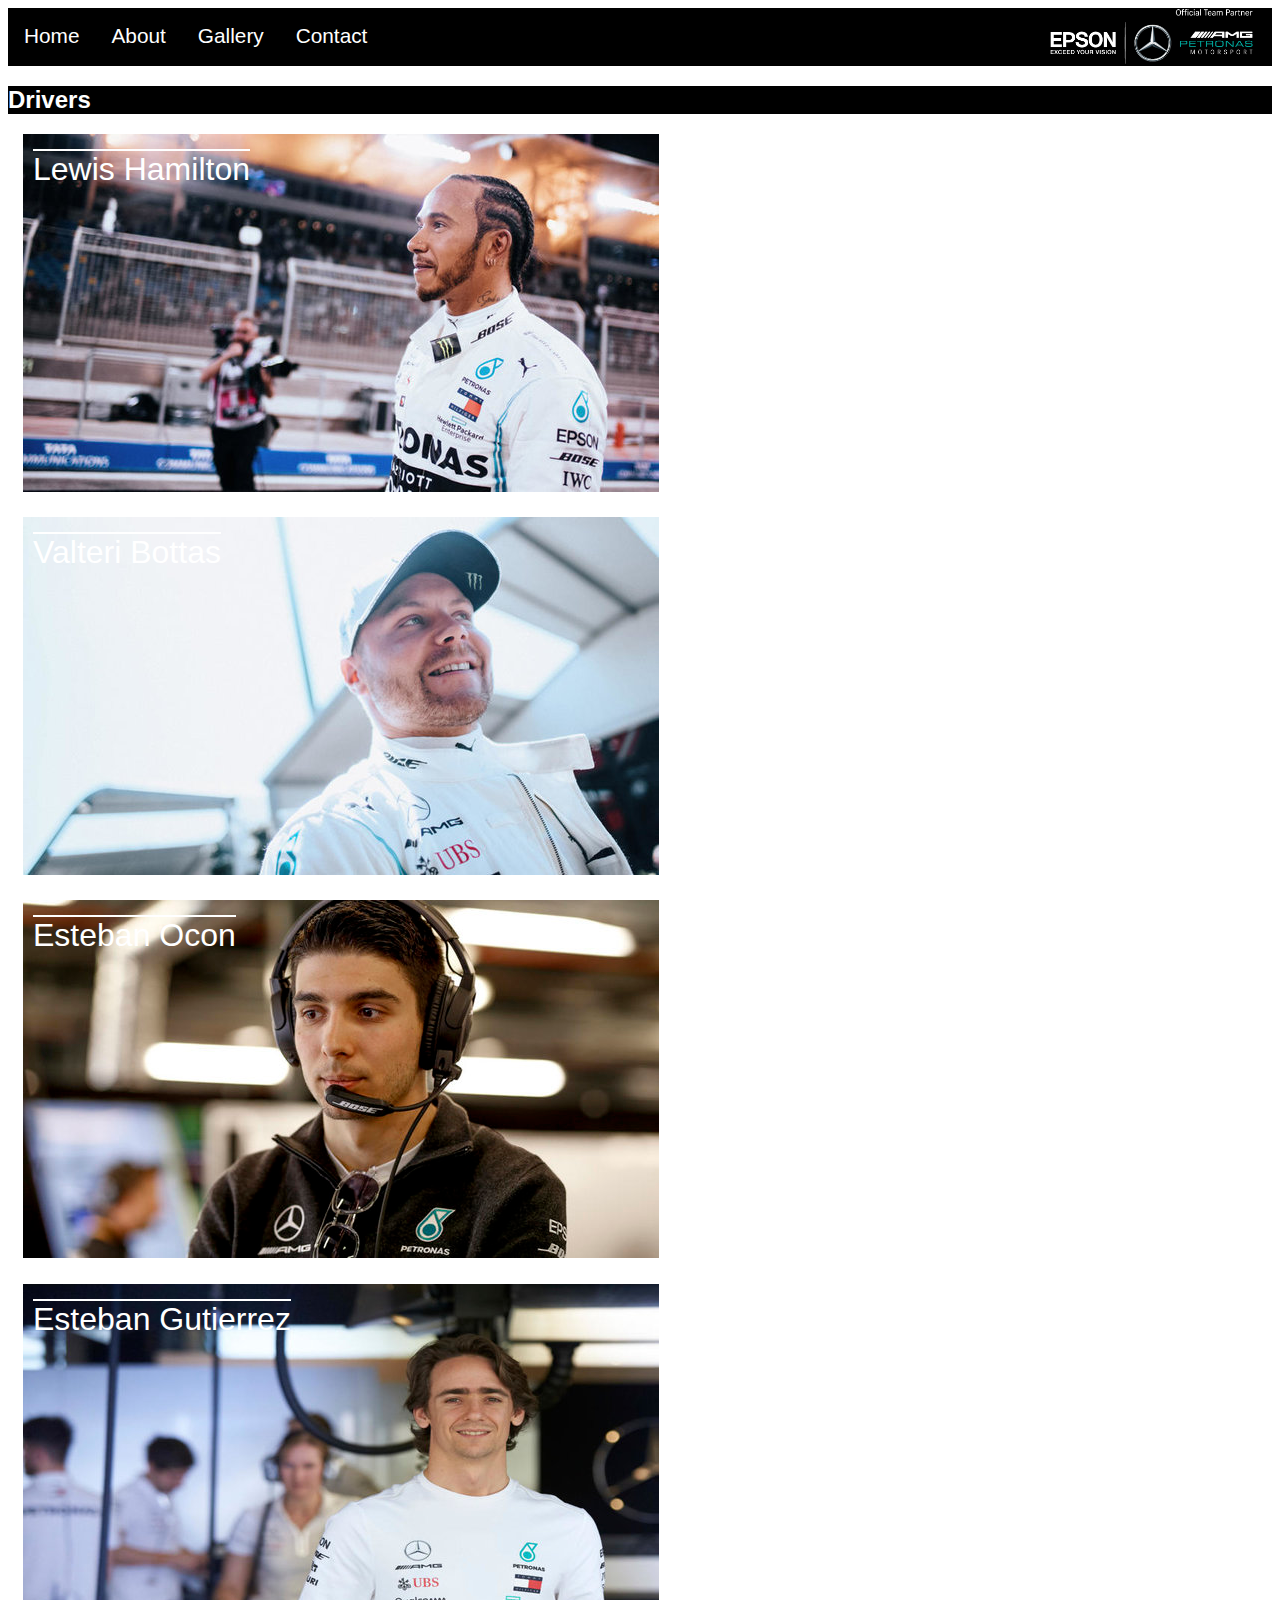
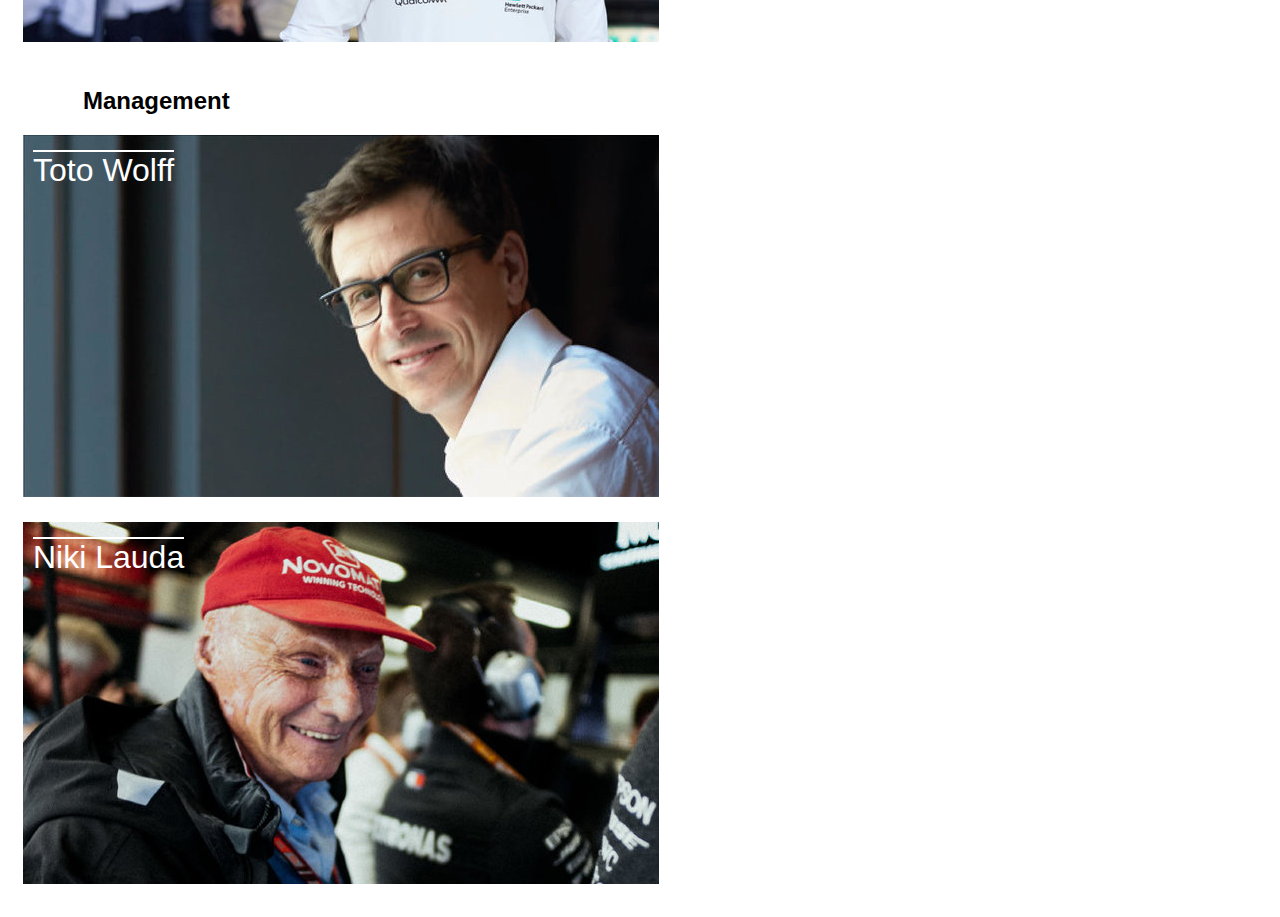
==== commit 339980d4: "Sticky, transformare, tabel, nth, base" ====
--- a/src/about.html
+++ b/src/about.html
@@ -5,7 +5,8 @@
 		<meta name="description" content="Mercedes F1 Team">
 		<meta name="keywords" content="mercedes,f1,formula 1,hamilton">
 		<meta name="author" content="Necula Florin-Alexandru">
-		<link rel="stylesheet" type="text/css" href="style.css">	
+		<link rel="stylesheet" type="text/css" href="style.css">
+		<base href = "./" />		
 	</head>
 	<body id="about">
 		<header>
@@ -28,7 +29,7 @@
 			</nav>
 		</header>
 		
-		<h2>Drivers</h2>
+		<h2 id="sticky_header">Drivers</h2>
 		<div class="container">
 			<div class="item">
 				<img id="drivers" src="rsz_hamilton.jpg">
--- a/src/style.css
+++ b/src/style.css
@@ -1,6 +1,7 @@
 @media only screen and (min-width: 1001px) {
 	a {
 		text-decoration: none;
+		color:#0ca597;
 	}
 	
 	h1 {
@@ -21,6 +22,16 @@
 		font-family: Helvetica, Arial, sans-serif;
 		color: #000;
 		margin-left:75px;
+	}
+	
+	#sticky_header{
+		font-family: Helvetica, Arial, sans-serif;
+		margin-left:0px;
+		position: sticky;
+		color:#fff;
+		top: 0;
+		background-color: black;
+		z-index:99;
 	}
 	
 	h3 {
@@ -255,6 +266,10 @@
 		object-fit: cover;
 	}
 	
+	#galerie:hover{
+		transform: scaleY(1.1) scaleX(1.1);
+	}
+	
 	#paragrafgal{
 		font-size:1em;
 		color:black;
@@ -308,6 +323,10 @@
 		font-size:1.5em;
 	}
 	
+	tr:nth-child(even) {
+		background-color: #737373;
+	}
+
 	.column {
 		float: left;
 		width: 33.33%;
@@ -360,7 +379,8 @@
 	}
 	
 	a {
-	  text-decoration: none;
+		text-decoration: none;
+		color:#0ca597;
 	}
 
 	nav {
@@ -686,7 +706,8 @@
 	}
 	
 	a {
-	  text-decoration: none;
+		text-decoration: none;
+		color:#0ca597;
 	}
 
 	nav {
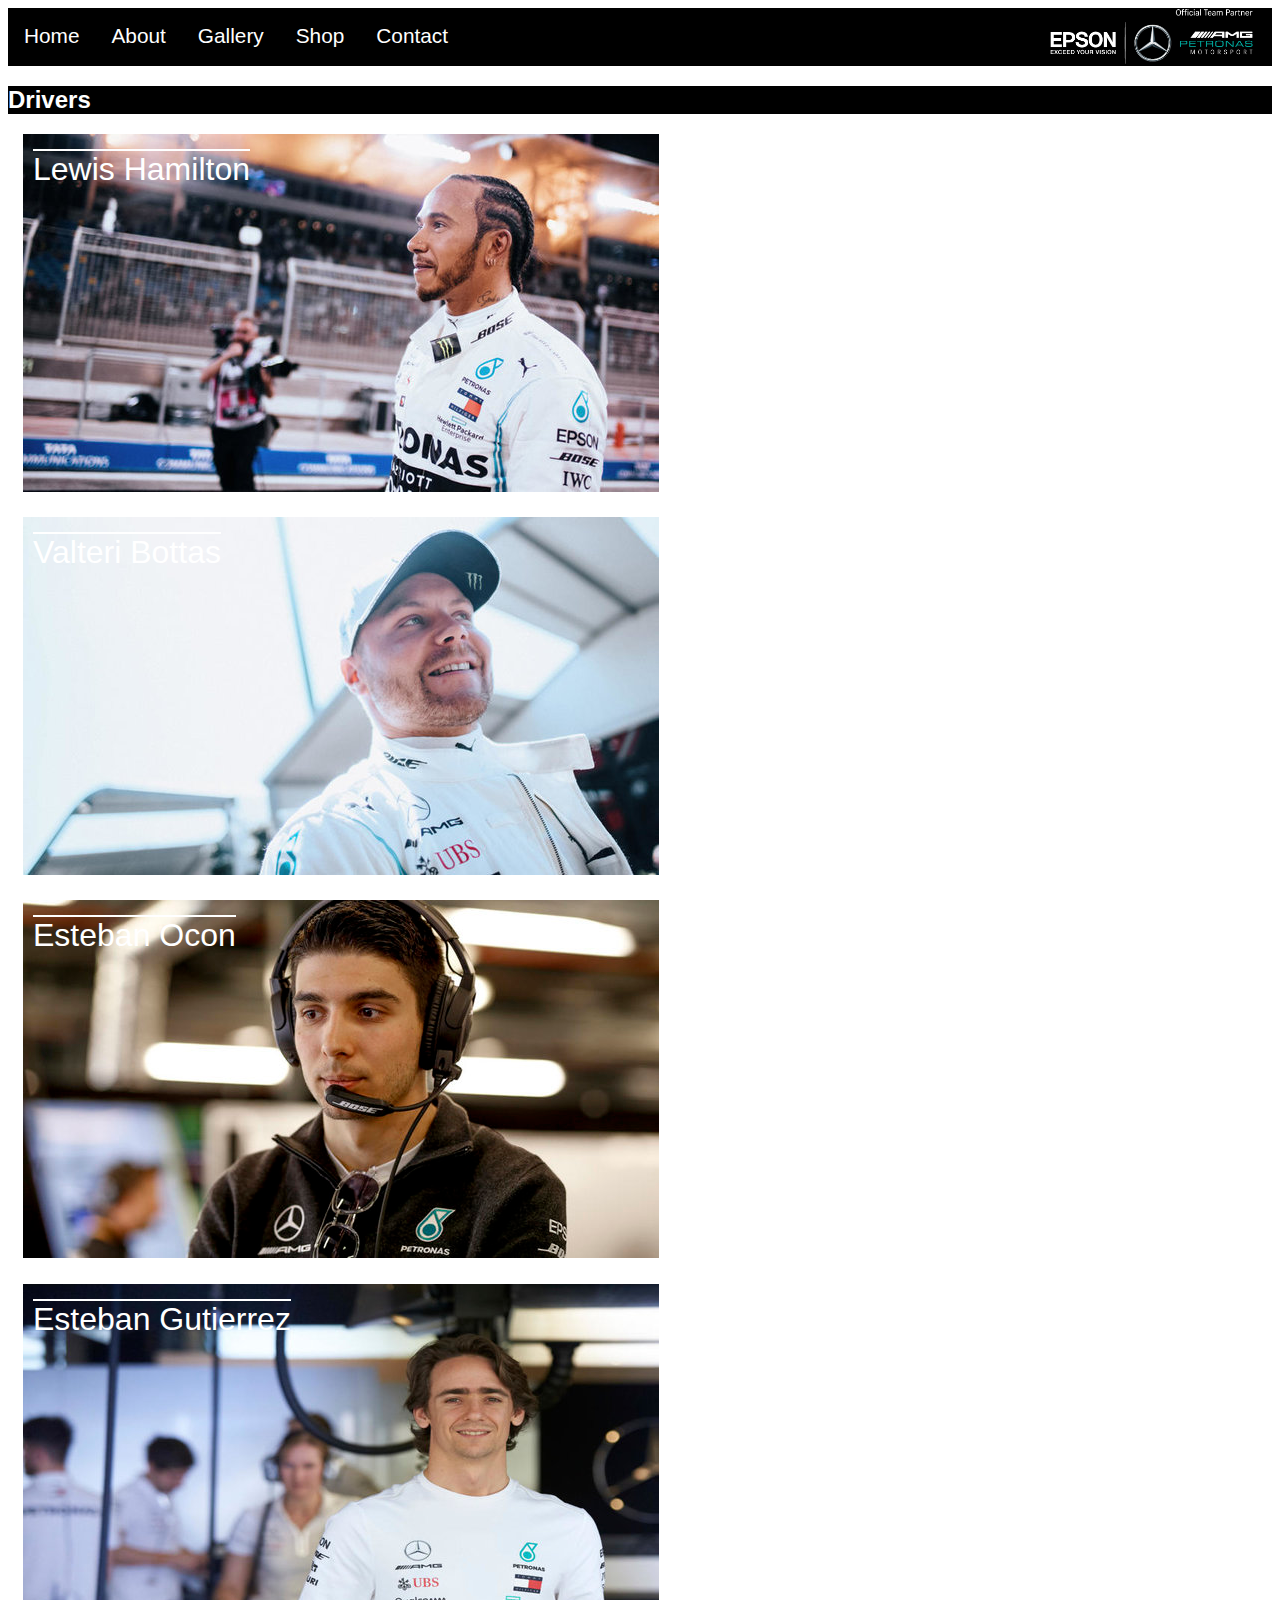
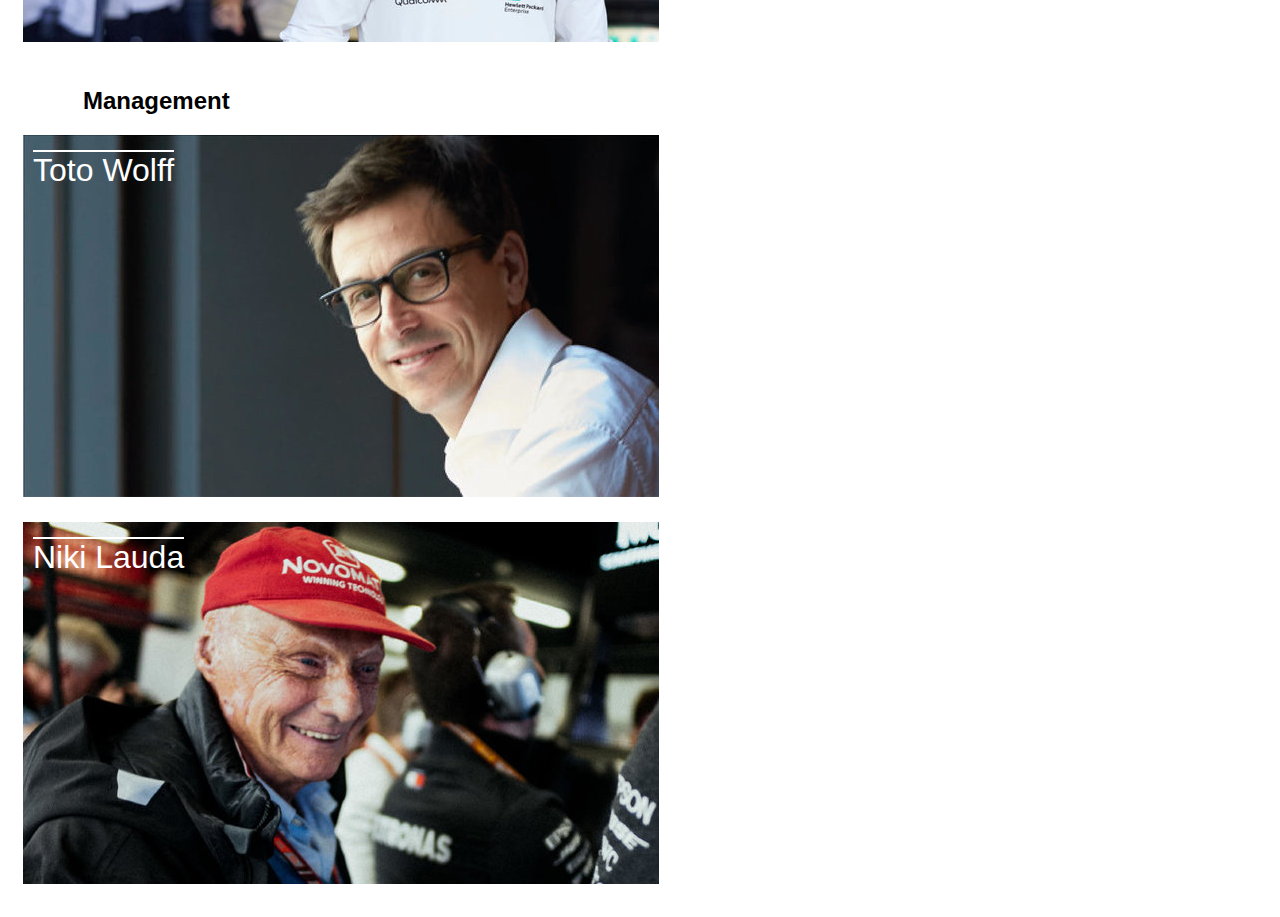
==== commit e0d55625: "Modificari Proiect Nou" ====
--- a/src/about.html
+++ b/src/about.html
@@ -24,6 +24,7 @@
 								<li><a href="cars.html">Cars</a></li>
 							</ul>
 						</li>
+						<li><a href="shop.html">Shop</a></li>
 						<li><a href="contact.html">Contact</a></li>
 					</ul>
 			</nav>
--- a/src/style.css
+++ b/src/style.css
@@ -1,4 +1,10 @@
 @media only screen and (min-width: 1001px) {
+	#masinuta{
+		width:200px;
+		height:100px;
+		position:relative;
+	}
+	
 	a {
 		text-decoration: none;
 		color:#0ca597;
